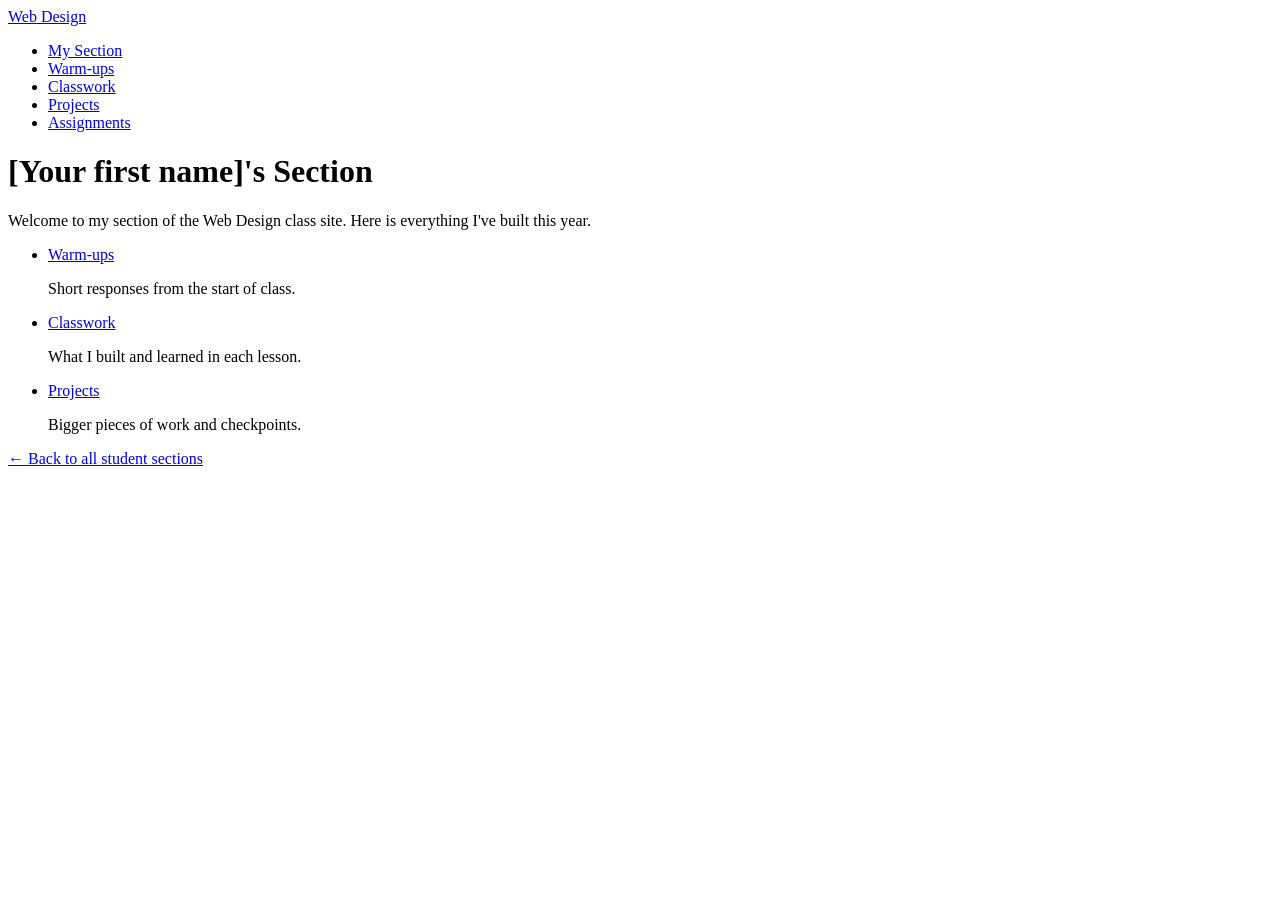
==== index.html @ eceebfb9 "Initial commit" ====
<!DOCTYPE html>
<html lang="en">
<head>
  <meta charset="UTF-8">
  <meta name="viewport" content="width=device-width, initial-scale=1.0">
  <title>[Your first name]'s Section | Web Design</title>
  <link rel="stylesheet" href="style.css">
</head>
<body>
  <header>
    <nav>
      <a href="https://montverde-webdesign.github.io/" class="logo">Web Design</a>
      <ul>
        <li><a href="index.html">My Section</a></li>
        <li><a href="warm-ups/index.html">Warm-ups</a></li>
        <li><a href="classwork/index.html">Classwork</a></li>
        <li><a href="projects/index.html">Projects</a></li>
        <li><a href="https://montverde-webdesign.github.io/assignments.html">Assignments</a></li>
      </ul>
    </nav>
  </header>

  <main>
    <!-- CHANGE: put your first name in the heading and the title above -->
    <h1>[Your first name]'s Section</h1>
    <p>Welcome to my section of the Web Design class site. Here is everything I've built this year.</p>

    <ul class="categories">
      <li>
        <a href="warm-ups/index.html">Warm-ups</a>
        <p>Short responses from the start of class.</p>
      </li>
      <li>
        <a href="classwork/index.html">Classwork</a>
        <p>What I built and learned in each lesson.</p>
      </li>
      <li>
        <a href="projects/index.html">Projects</a>
        <p>Bigger pieces of work and checkpoints.</p>
      </li>
    </ul>

    <p><a href="https://montverde-webdesign.github.io/submissions.html">&larr; Back to all student sections</a></p>
  </main>
</body>
</html>
---- style.css ----
/* ==========================================================
   My section's styles
   Every page in this section uses this one file.

   Pages in this main folder link to it with:
       <link rel="stylesheet" href="style.css">
   Pages inside warm-ups, classwork, and projects use ../ to go up a folder:
       <link rel="stylesheet" href="../style.css">

   We'll write styles here starting Monday.
   ========================================================== */
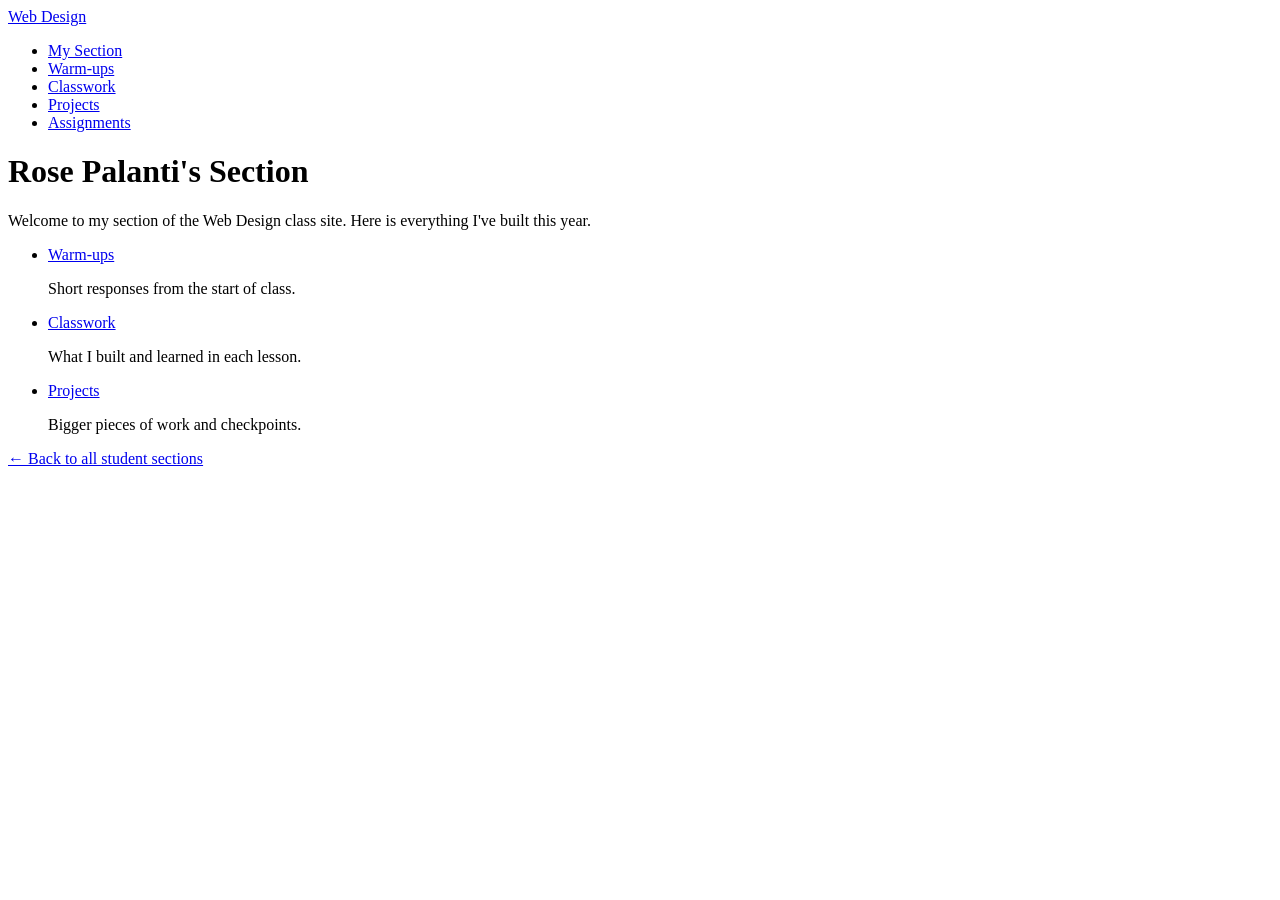
==== commit ce2f7425: "first update" ====
--- a/index.html
+++ b/index.html
@@ -3,7 +3,7 @@
 <head>
   <meta charset="UTF-8">
   <meta name="viewport" content="width=device-width, initial-scale=1.0">
-  <title>[Your first name]'s Section | Web Design</title>
+  <title>Rose Palanti's Section | Web Design</title>
   <link rel="stylesheet" href="style.css">
 </head>
 <body>
@@ -22,7 +22,7 @@
 
   <main>
     <!-- CHANGE: put your first name in the heading and the title above -->
-    <h1>[Your first name]'s Section</h1>
+    <h1>Rose Palanti's Section</h1>
     <p>Welcome to my section of the Web Design class site. Here is everything I've built this year.</p>
 
     <ul class="categories">
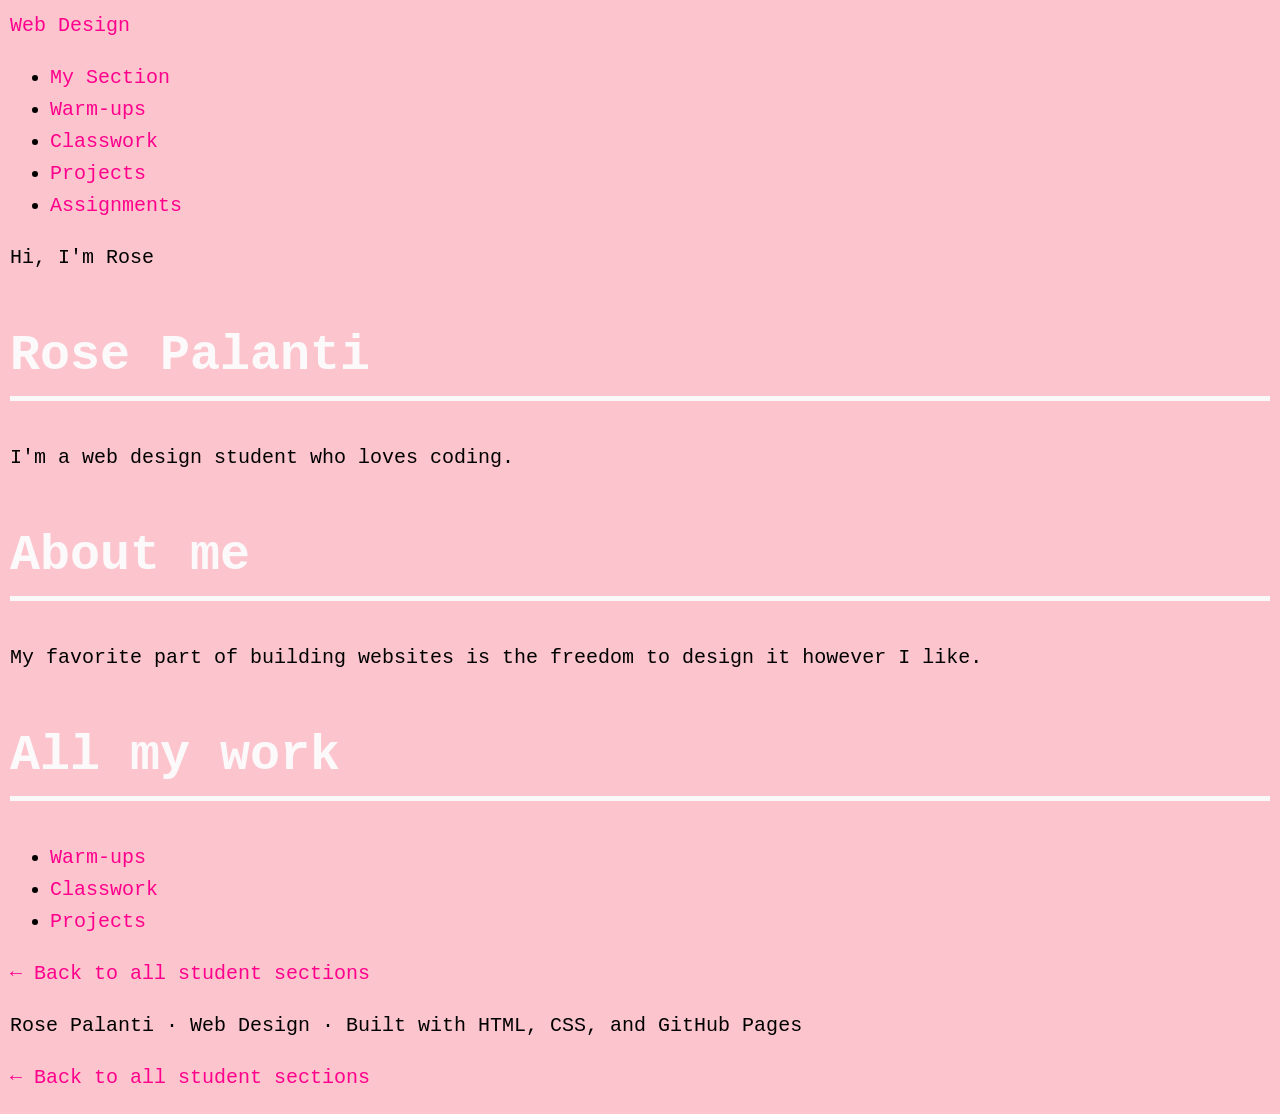
==== commit ad659143: "add portfolio hero and about me" ====
--- a/index.html
+++ b/index.html
@@ -1,46 +1,69 @@
-<!DOCTYPE html>
+<!doctype html>
 <html lang="en">
-<head>
-  <meta charset="UTF-8">
-  <meta name="viewport" content="width=device-width, initial-scale=1.0">
-  <title>Rose Palanti's Section | Web Design</title>
-  <link rel="stylesheet" href="style.css">
-</head>
-<body>
-  <header>
-    <nav>
-      <a href="https://montverde-webdesign.github.io/" class="logo">Web Design</a>
-      <ul>
-        <li><a href="index.html">My Section</a></li>
-        <li><a href="warm-ups/index.html">Warm-ups</a></li>
-        <li><a href="classwork/index.html">Classwork</a></li>
-        <li><a href="projects/index.html">Projects</a></li>
-        <li><a href="https://montverde-webdesign.github.io/assignments.html">Assignments</a></li>
-      </ul>
-    </nav>
-  </header>
+  <head>
+    <meta charset="UTF-8" />
+    <meta name="viewport" content="width=device-width, initial-scale=1.0" />
+    <title>Rose Palanti's Section | Web Design</title>
+    <link rel="stylesheet" href="style.css" />
+  </head>
+  <body>
+    <header>
+      <nav>
+        <a href="https://montverde-webdesign.github.io/" class="logo"
+          >Web Design</a
+        >
+        <ul>
+          <li><a href="index.html">My Section</a></li>
+          <li><a href="warm-ups/index.html">Warm-ups</a></li>
+          <li><a href="classwork/index.html">Classwork</a></li>
+          <li><a href="projects/index.html">Projects</a></li>
+          <li>
+            <a href="https://montverde-webdesign.github.io/assignments.html"
+              >Assignments</a
+            >
+          </li>
+        </ul>
+      </nav>
+    </header>
 
-  <main>
-    <!-- CHANGE: put your first name in the heading and the title above -->
-    <h1>Rose Palanti's Section</h1>
-    <p>Welcome to my section of the Web Design class site. Here is everything I've built this year.</p>
+    <main>
+      <section class="hero">
+        <p class="hello">Hi, I'm Rose</p>
+        <h1>Rose Palanti</h1>
+        <p class="intro">I'm a web design student who loves coding.</p>
+      </section>
 
-    <ul class="categories">
-      <li>
-        <a href="warm-ups/index.html">Warm-ups</a>
-        <p>Short responses from the start of class.</p>
-      </li>
-      <li>
-        <a href="classwork/index.html">Classwork</a>
-        <p>What I built and learned in each lesson.</p>
-      </li>
-      <li>
-        <a href="projects/index.html">Projects</a>
-        <p>Bigger pieces of work and checkpoints.</p>
-      </li>
-    </ul>
+      <section class="about">
+        <h2>About me</h2>
+        <p>
+          My favorite part of building websites is the freedom to design it
+          however I like.
+        </p>
+      </section>
 
-    <p><a href="https://montverde-webdesign.github.io/submissions.html">&larr; Back to all student sections</a></p>
-  </main>
-</body>
+      <section class="all-work">
+        <h2>All my work</h2>
+        <ul class="work-links">
+          <li><a href="warm-ups/index.html">Warm-ups</a></li>
+          <li><a href="classwork/index.html">Classwork</a></li>
+          <li><a href="projects/index.html">Projects</a></li>
+        </ul>
+      </section>
+
+      <p>
+        <a href="https://montverde-webdesign.github.io/submissions.html"
+          >&larr; Back to all student sections</a
+        >
+      </p>
+    </main>
+    <footer>
+  <p>Rose Palanti &middot; Web Design &middot; Built with HTML, CSS, and GitHub Pages</p>
+</footer>
+
+    <p>
+      <a href="https://montverde-webdesign.github.io/submissions.html"
+        >&larr; Back to all student sections</a
+      >
+    </p>
+  </body>
 </html>
--- a/style.css
+++ b/style.css
@@ -9,3 +9,32 @@
 
    We'll write styles here starting Monday.
    ========================================================== */
+body {
+    font-family: courier, monospace;
+    background-color: rgb(252, 197, 206);
+    font-size: 20px;
+    line-height: 1.6;
+    margin: 10px;
+    
+}
+a {
+    color: rgb(255, 0, 140);
+    text-decoration: double;
+}
+h1, h2, h3, h4, h5, h6 {
+    color: rgb(252, 249, 251);
+    font-weight: bold;
+    font-size: 50px;
+    border-bottom: 5px solid rgb(250, 249, 249);
+}
+:root {
+    --main-bg-color: rgb(252, 197, 206);
+    --main-font-color: rgb(252, 249, 251);
+    --link-color: rgb(255, 0, 140);
+}
+a:hover {
+    color: rgb(253, 253, 253);
+    text-decoration-color: rgb(7, 6, 6);
+    text-decoration-style: underline overline wavy rgb(17, 17, 19);
+    text-decoration-thickness: 10px;
+}
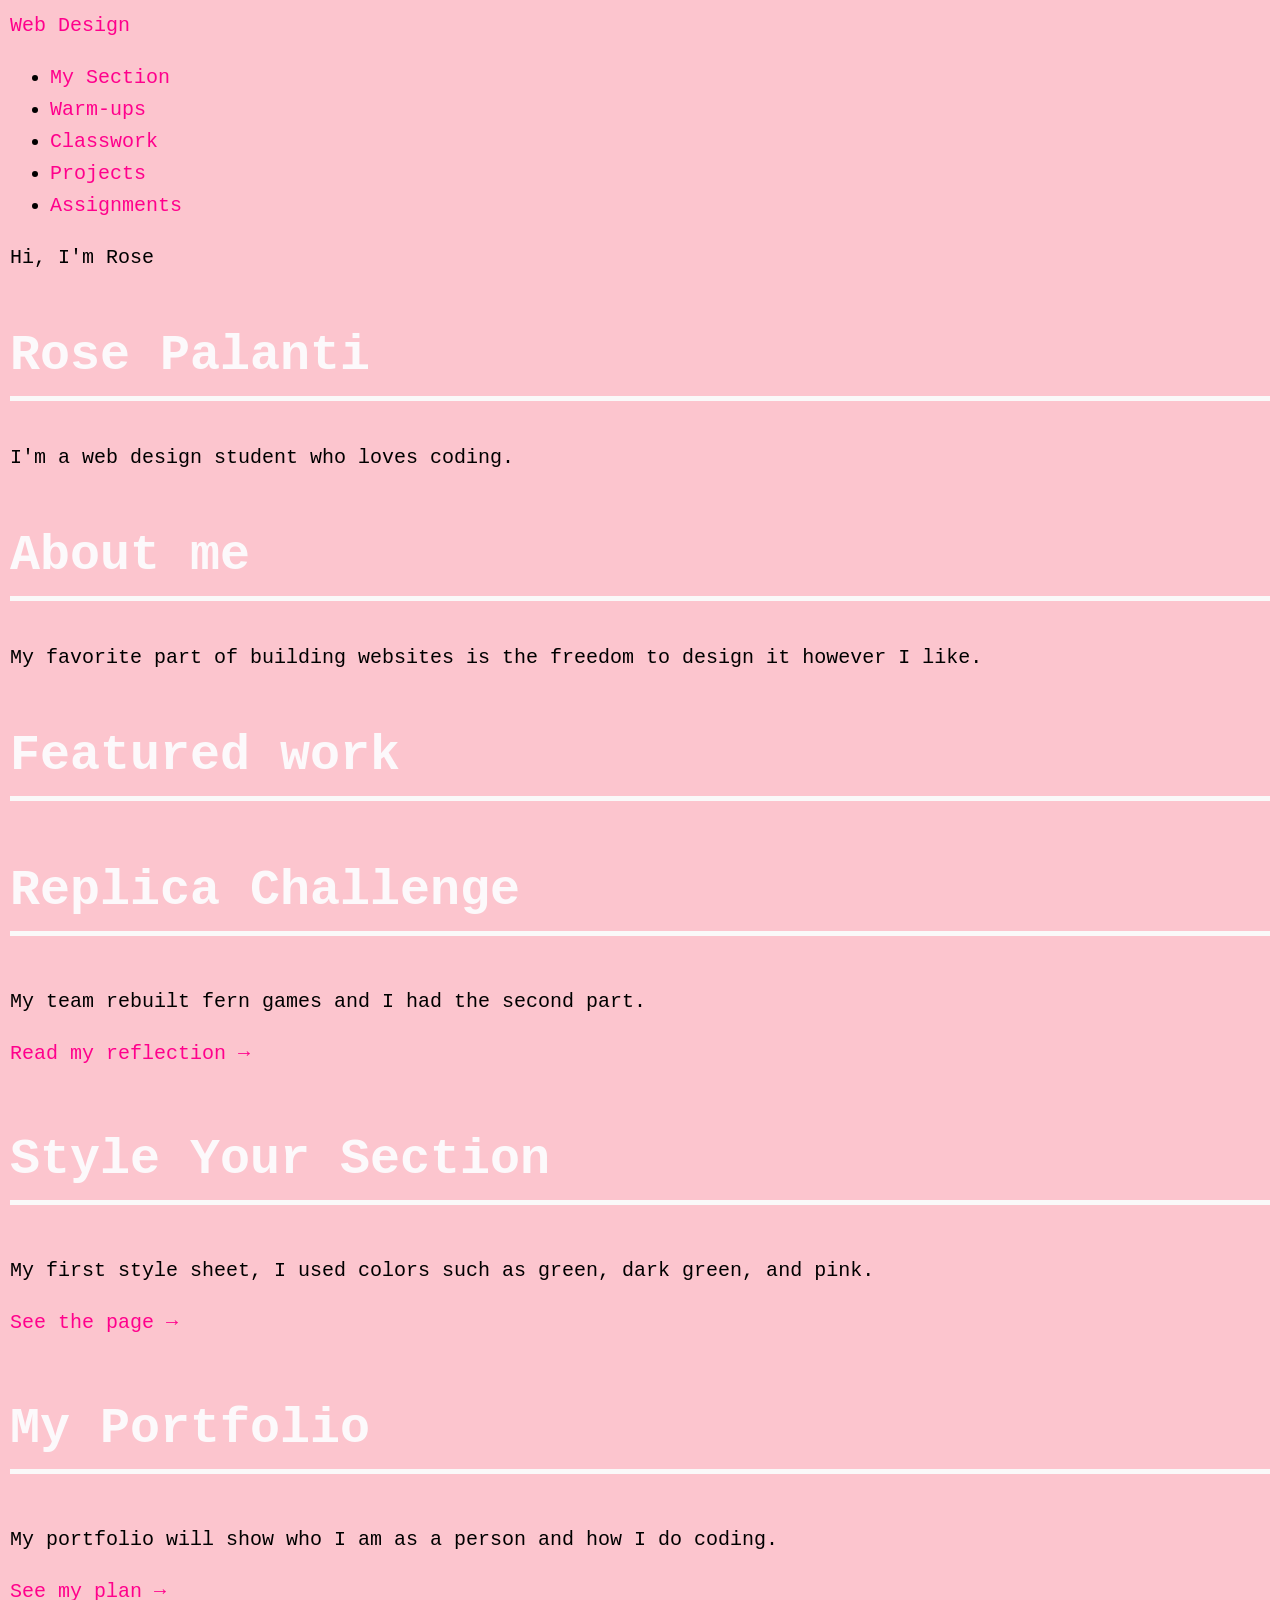
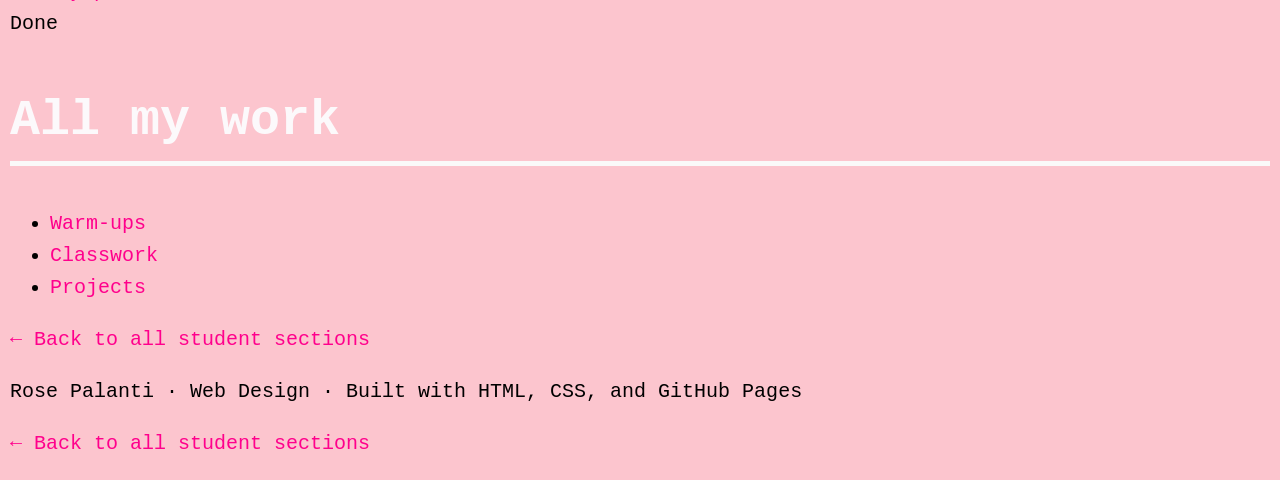
==== commit abd888e4: "add featured work cards" ====
--- a/index.html
+++ b/index.html
@@ -41,6 +41,28 @@
         </p>
       </section>
 
+      
+      <section class="featured">
+  <h2>Featured work</h2>
+  <div class="cards">
+    <div class="card">
+      <h3>Replica Challenge</h3>
+      <p>My team rebuilt fern games and I had the second part.</p>
+      <a href="projects/2026-11-05-replica-challenge.html">Read my reflection &rarr;</a>
+    </div>
+    <div class="card">
+      <h3>Style Your Section</h3>
+      <p>My first style sheet, I used colors such as green, dark green, and pink.</p>
+      <a href="classwork/2026-11-20-style-guide.html">See the page &rarr;</a>
+    </div>
+    <div class="card">
+      <h3>My Portfolio</h3>
+      <p>My portfolio will show who I am as a person and how I do coding.</p>
+      <a href="classwork/2026-11-16-portfolio-plan.html">See my plan &rarr;</a>
+    </div>
+  </div>
+</section>
+Done
       <section class="all-work">
         <h2>All my work</h2>
         <ul class="work-links">
